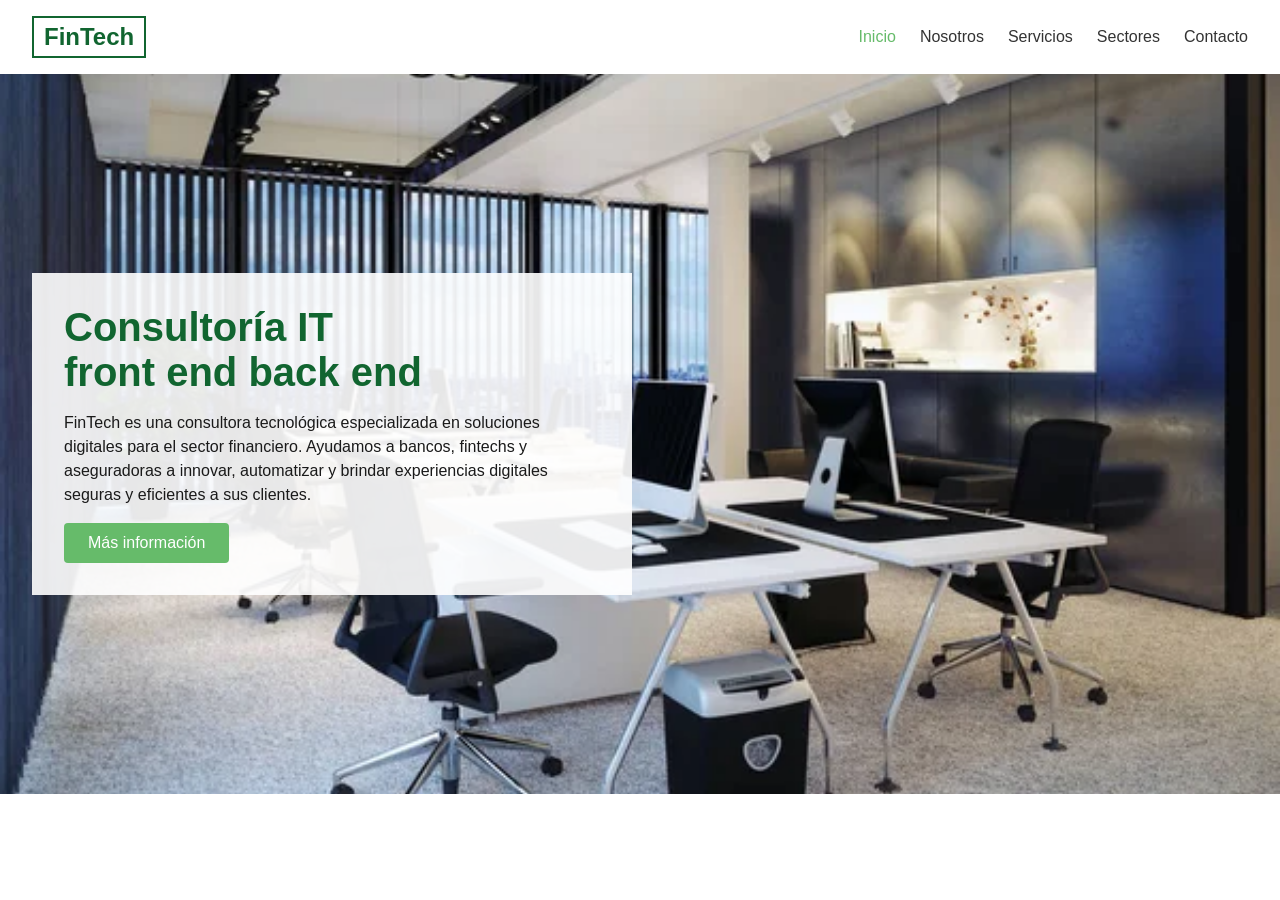
==== index.html @ d303cd87 "Subiendo Archivos" ====
<!DOCTYPE html>
<html lang="es">
<head>
  <meta charset="UTF-8">
  <meta name="viewport" content="width=device-width, initial-scale=1">
  <title>FinTech - Consultoría IT</title>
  <link rel="stylesheet" href="style.css">
</head>
<body>
  <header>
    <nav>
      <div class="logo">FinTech</div>
      <ul class="nav-links">
        <li><a href="index.html" class="active">Inicio</a></li>
        <li><a href="nosotros.html">Nosotros</a></li>
        <li><a href="servicios.html">Servicios</a></li>
        <li><a href="sectores.html">Sectores</a></li>
        <li><a href="contacto.html">Contacto</a></li>
      </ul>
    </nav>
  </header>

  <main>
    <section class="hero">
      <div class="hero-content">
        <h1>Consultoría IT<br>front end back end</h1>
        <p>FinTech es una consultora tecnológica especializada en soluciones digitales para el sector financiero.
           Ayudamos a bancos, fintechs y aseguradoras a innovar, automatizar y brindar experiencias digitales seguras y eficientes a sus clientes.</p>
        <a href="servicios.html" class="btn">Más información</a>
      </div>
    </section>
  </main>

  <script src="script.js"></script>
</body>
</html>
---- style.css ----
:root {
  --color-principal: #116530;     /* Verde institucional */
  --color-secundario: #0e8c42;    /* Verde más oscuro */
  --color-acento: #66bb6a;        /* Verde claro para botones/enlaces */
}

* {
  margin: 0;
  padding: 0;
  box-sizing: border-box;
}

body {
  font-family: 'Segoe UI', sans-serif;
  color: #1a1a1a;
}

header {
  background: white;
  padding: 1rem 2rem;
  box-shadow: 0 2px 4px rgba(0,0,0,0.1);
}

nav {
  display: flex;
  justify-content: space-between;
  align-items: center;
}

.logo {
  font-weight: bold;
  font-size: 1.5rem;
  border: 2px solid var(--color-principal);
  padding: 5px 10px;
  color: var(--color-principal);
}

.nav-links {
  list-style: none;
  display: flex;
  gap: 1.5rem;
}

.nav-links li a {
  text-decoration: none;
  color: #333;
  font-weight: 500;
  transition: color 0.3s;
}

.nav-links li a:hover,
.nav-links li a.active {
  color: var(--color-acento);
}

.hero {
  background: url('hero.jpg') center/cover no-repeat;
  height: 80vh;
  display: flex;
  align-items: center;
  justify-content: flex-start;
  padding: 2rem;
}

.hero-content {
  background-color: rgba(255,255,255,0.9);
  padding: 2rem;
  max-width: 600px;
}

.hero-content h1 {
  font-size: 2.5rem;
  color: var(--color-principal);
}

.hero-content p {
  margin: 1rem 0;
  line-height: 1.5;
}

.btn {
  display: inline-block;
  background: var(--color-acento);
  color: white;
  padding: 0.7rem 1.5rem;
  text-decoration: none;
  border-radius: 4px;
}

.btn:hover {
  background: #57a05a;
}

@media (max-width: 768px) {
  .nav-links {
    flex-direction: column;
    gap: 0.5rem;
  }

  .hero {
    height: auto;
    padding: 1rem;
  }

  .hero-content h1 {
    font-size: 2rem;
  }
}

.contenido-pagina {
  padding: 2rem;
  max-width: 1000px;
  margin: auto;
}

.contenido-pagina h1 {
  color: var(--color-principal);
  font-size: 2rem;
  margin-bottom: 1rem;
}

.contenido-pagina p {
  margin-bottom: 1rem;
  line-height: 1.6;
}

/* Cards generales */
.cards {
  display: flex;
  flex-wrap: wrap;
  gap: 1rem;
  justify-content: center;
}

.card {
  background-color: #f5f5f5;
  border-left: 4px solid var(--color-principal);
  padding: 1rem;
  width: 280px;
  box-shadow: 0 2px 4px rgba(0,0,0,0.1);
  transition: transform 0.2s;
}

.card:hover {
  transform: translateY(-5px);
}

.card h3 {
  margin-bottom: 0.5rem;
  color: var(--color-principal);
}

.card p {
  font-size: 0.95rem;
}

/* Contacto */
form {
  display: flex;
  flex-direction: column;
  gap: 1rem;
  max-width: 500px;
  margin: auto;
}

form label {
  display: flex;
  flex-direction: column;
  font-weight: 500;
}

form input,
form textarea {
  padding: 0.5rem;
  border: 1px solid #ccc;
  border-radius: 4px;
  font-family: inherit;
}

form button {
  padding: 0.7rem;
  background-color: var(--color-principal);
  color: white;
  border: none;
  cursor: pointer;
  border-radius: 4px;
}

form button:hover {
  background-color: var(--color-secundario);
}

/* Página Nosotros */
.hero-nosotros {
  background: url('hero.jpg') center/cover no-repeat;
  height: 60vh;
  width: 100%;
}

.quienes-somos-section {
  background-color: #f8f8f8;
  padding: 4rem 2rem;
}

.quienes-somos-box {
  display: flex;
  flex-wrap: wrap;
  background: white;
  box-shadow: 0 4px 12px rgba(0, 0, 0, 0.1);
  padding: 2rem;
  max-width: 1100px;
  margin: auto;
  gap: 2rem;
  align-items: center;
  border-radius: 8px;
}

.quienes-somos-texto {
  flex: 1;
  min-width: 280px;
}

.quienes-somos-texto h1 {
  color: var(--color-principal);
  margin-bottom: 1rem;
}

.quienes-somos-img {
  flex: 1;
  min-width: 280px;
}

.quienes-somos-img img {
  width: 100%;
  border-radius: 8px;
  box-shadow: 0 2px 8px rgba(0, 0, 0, 0.05);
}

/* Encabezado Servicios */
.servicios-encabezado {
  background-color: var(--color-principal);
  color: white;
  padding: 5rem 2rem 8rem 2rem; /* igual que sectores */
  text-align: center;
  display: flex;
  flex-direction: column;
  justify-content: center;
  min-height: 300px;
  position: relative;
  z-index: 1;
}

.servicios-tarjetas {
  display: flex;
  flex-wrap: wrap;
  gap: 2rem;
  justify-content: center;
  background: white;
  padding: 4rem 2rem;
  margin-top: -100px;
  z-index: 2;
  position: relative;
  max-width: 1200px;
  margin-left: auto;
  margin-right: auto;
  border-radius: 8px;
  margin-bottom: 4rem;
  box-shadow: 0 -1px 5px rgba(0, 0, 0, 0.08);
}

.servicios-tarjetas .card {
  background-color: #f9f9f9;
  width: 280px;
  padding: 1.5rem;
  box-shadow: 0 2px 10px rgba(0,0,0,0.1);
  border-left: 4px solid var(--color-principal);
  display: flex;
  flex-direction: column;
  justify-content: space-between;
}

.servicios-tarjetas .card h3 {
  color: var(--color-principal);
  margin-bottom: 1rem;
}

.servicios-tarjetas .card p {
  font-size: 0.95rem;
  line-height: 1.5;
  margin-bottom: 1rem;
}

.servicios-tarjetas .card a {
  color: var(--color-secundario);
  text-decoration: none;
  font-weight: 500;
}

.servicios-tarjetas .card a:hover {
  text-decoration: underline;
}

@media (max-width: 768px) {
  .servicios-tarjetas {
    flex-direction: column;
    align-items: center;
  }
}

/* Encabezado Sectores */
.sectores-encabezado {
  background-color: var(--color-principal);
  color: white;
  padding: 5rem 2rem 8rem 2rem;
  text-align: center;
  display: flex;
  flex-direction: column;
  justify-content: center;
  min-height: 300px;
  position: relative;
  z-index: 1;
}

/* Tarjetas Sectores */
.sectores-tarjetas {
  display: flex;
  flex-wrap: wrap;
  gap: 2rem;
  justify-content: center;
  background: white;
  padding: 4rem 2rem;
  margin-top: -80px;
  z-index: 2;
  position: relative;
  max-width: 1200px;
  margin-left: auto;
  margin-right: auto;
  border-radius: 0 0 8px 8px;
  box-shadow: 0 -1px 5px rgba(0, 0, 0, 0.08);
  margin-bottom: 4rem;
}

.sectores-tarjetas .card {
  background-color: #f9f9f9;
  width: 280px;
  padding: 1.5rem;
  box-shadow: 0 2px 10px rgba(0,0,0,0.1);
  border-left: 4px solid var(--color-principal);
  display: flex;
  flex-direction: column;
  justify-content: space-between;
}

.sectores-tarjetas .card h3 {
  color: var(--color-principal);
  margin-bottom: 1rem;
}

.sectores-tarjetas .card p {
  font-size: 0.95rem;
  line-height: 1.5;
}

.contacto-section {
  background-color: #f4fdf7; /* Fondo verde claro suave */
  padding: 4rem 2rem;
  min-height: 100vh;
}

.contacto-section h1 {
  text-align: center;
  color: var(--color-principal);
  margin-bottom: 2rem;
}

.contacto-container {
  background: white;
  padding: 2rem;
  border-radius: 8px;
  box-shadow: 0 4px 12px rgba(0, 0, 0, 0.08);
  max-width: 600px;
  margin: auto;
}

.contacto-container form {
  display: flex;
  flex-direction: column;
  gap: 1rem;
}

.contacto-container form label {
  font-weight: 500;
  color: #333;
}

.contacto-container form input,
.contacto-container form textarea {
  padding: 0.7rem;
  border: 1px solid #ccc;
  border-radius: 4px;
  font-family: inherit;
  font-size: 1rem;
}

.contacto-container form button {
  background-color: var(--color-principal);
  color: white;
  border: none;
  padding: 0.8rem;
  font-size: 1rem;
  border-radius: 4px;
  cursor: pointer;
  transition: background 0.3s;
}

.contacto-container form button:hover {
  background-color: var(--color-secundario);
}

.contacto-info {
  text-align: center;
  margin-top: 2rem;
  font-size: 0.95rem;
  color: #444;
}
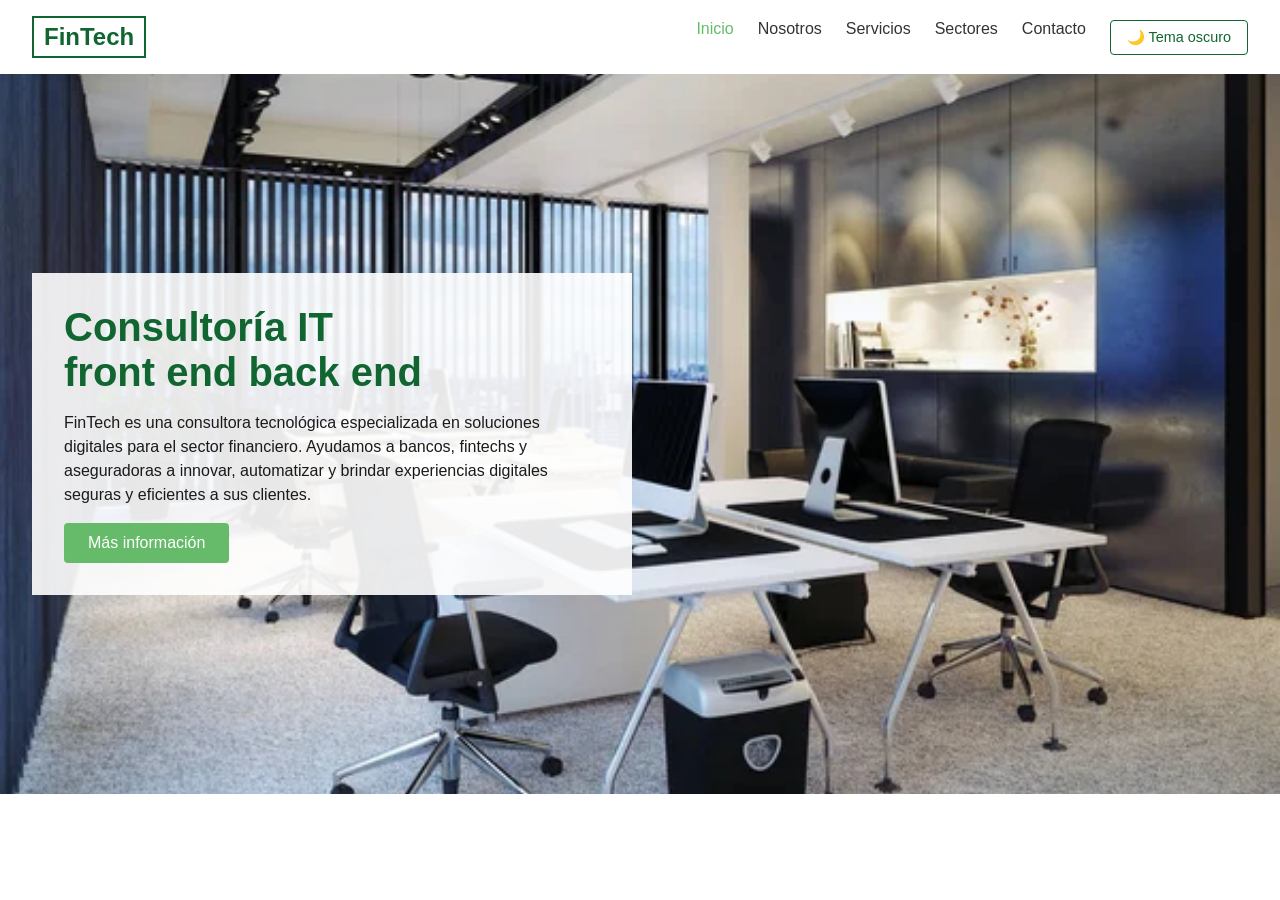
==== commit 98ba5314: "subiendo archivos" ====
--- a/index.html
+++ b/index.html
@@ -16,6 +16,7 @@
         <li><a href="servicios.html">Servicios</a></li>
         <li><a href="sectores.html">Sectores</a></li>
         <li><a href="contacto.html">Contacto</a></li>
+        <li><button id="toggle-tema">🌙 Tema oscuro</button></li>
       </ul>
     </nav>
   </header>
--- a/style.css
+++ b/style.css
@@ -1,7 +1,7 @@
 :root {
-  --color-principal: #116530;     /* Verde institucional */
-  --color-secundario: #0e8c42;    /* Verde más oscuro */
-  --color-acento: #66bb6a;        /* Verde claro para botones/enlaces */
+  --color-principal: #116530;
+  --color-secundario: #0e8c42;
+  --color-acento: #66bb6a;
 }
 
 * {
@@ -11,14 +11,16 @@
 }
 
 body {
-  font-family: 'Segoe UI', sans-serif;
+  font-family: "Segoe UI", sans-serif;
   color: #1a1a1a;
-}
-
+  background: #fff;
+}
+
+/* HEADER */
 header {
   background: white;
   padding: 1rem 2rem;
-  box-shadow: 0 2px 4px rgba(0,0,0,0.1);
+  box-shadow: 0 2px 4px rgba(0, 0, 0, 0.1);
 }
 
 nav {
@@ -53,8 +55,35 @@
   color: var(--color-acento);
 }
 
+#toggle-tema {
+  background: none;
+  border: 1px solid var(--color-principal);
+  color: var(--color-principal);
+  padding: 0.5rem 1rem;
+  border-radius: 4px;
+  cursor: pointer;
+  font-size: 0.9rem;
+  transition: all 0.3s;
+}
+
+#toggle-tema:hover {
+  background: var(--color-principal);
+  color: white;
+}
+
+body.oscuro #toggle-tema {
+  border-color: var(--color-acento);
+  color: var(--color-acento);
+}
+
+body.oscuro #toggle-tema:hover {
+  background: var(--color-acento);
+  color: #121212;
+}
+
+/* HERO */
 .hero {
-  background: url('hero.jpg') center/cover no-repeat;
+  background: url("hero.jpg") center / cover no-repeat;
   height: 80vh;
   display: flex;
   align-items: center;
@@ -63,7 +92,7 @@
 }
 
 .hero-content {
-  background-color: rgba(255,255,255,0.9);
+  background-color: rgba(255, 255, 255, 0.9);
   padding: 2rem;
   max-width: 600px;
 }
@@ -137,7 +166,7 @@
   border-left: 4px solid var(--color-principal);
   padding: 1rem;
   width: 280px;
-  box-shadow: 0 2px 4px rgba(0,0,0,0.1);
+  box-shadow: 0 2px 4px rgba(0, 0, 0, 0.1);
   transition: transform 0.2s;
 }
 
@@ -192,7 +221,7 @@
 
 /* Página Nosotros */
 .hero-nosotros {
-  background: url('hero.jpg') center/cover no-repeat;
+  background: url("hero.jpg") center / cover no-repeat;
   height: 60vh;
   width: 100%;
 }
@@ -215,6 +244,10 @@
   border-radius: 8px;
 }
 
+body.oscuro .quienes-somos-section {
+  background-color: #3a3a3a;
+}
+
 .quienes-somos-texto {
   flex: 1;
   min-width: 280px;
@@ -236,11 +269,12 @@
   box-shadow: 0 2px 8px rgba(0, 0, 0, 0.05);
 }
 
-/* Encabezado Servicios */
-.servicios-encabezado {
+/* Servicios y Sectores */
+.servicios-encabezado,
+.sectores-encabezado {
   background-color: var(--color-principal);
   color: white;
-  padding: 5rem 2rem 8rem 2rem; /* igual que sectores */
+  padding: 5rem 2rem 8rem 2rem;
   text-align: center;
   display: flex;
   flex-direction: column;
@@ -250,7 +284,8 @@
   z-index: 1;
 }
 
-.servicios-tarjetas {
+.servicios-tarjetas,
+.sectores-tarjetas {
   display: flex;
   flex-wrap: wrap;
   gap: 2rem;
@@ -268,26 +303,28 @@
   box-shadow: 0 -1px 5px rgba(0, 0, 0, 0.08);
 }
 
-.servicios-tarjetas .card {
+.servicios-tarjetas .card,
+.sectores-tarjetas .card {
   background-color: #f9f9f9;
   width: 280px;
   padding: 1.5rem;
-  box-shadow: 0 2px 10px rgba(0,0,0,0.1);
+  box-shadow: 0 2px 10px rgba(0, 0, 0, 0.1);
   border-left: 4px solid var(--color-principal);
   display: flex;
   flex-direction: column;
   justify-content: space-between;
 }
 
-.servicios-tarjetas .card h3 {
+.servicios-tarjetas .card h3,
+.sectores-tarjetas .card h3 {
   color: var(--color-principal);
   margin-bottom: 1rem;
 }
 
-.servicios-tarjetas .card p {
+.servicios-tarjetas .card p,
+.sectores-tarjetas .card p {
   font-size: 0.95rem;
   line-height: 1.5;
-  margin-bottom: 1rem;
 }
 
 .servicios-tarjetas .card a {
@@ -300,69 +337,9 @@
   text-decoration: underline;
 }
 
-@media (max-width: 768px) {
-  .servicios-tarjetas {
-    flex-direction: column;
-    align-items: center;
-  }
-}
-
-/* Encabezado Sectores */
-.sectores-encabezado {
-  background-color: var(--color-principal);
-  color: white;
-  padding: 5rem 2rem 8rem 2rem;
-  text-align: center;
-  display: flex;
-  flex-direction: column;
-  justify-content: center;
-  min-height: 300px;
-  position: relative;
-  z-index: 1;
-}
-
-/* Tarjetas Sectores */
-.sectores-tarjetas {
-  display: flex;
-  flex-wrap: wrap;
-  gap: 2rem;
-  justify-content: center;
-  background: white;
-  padding: 4rem 2rem;
-  margin-top: -80px;
-  z-index: 2;
-  position: relative;
-  max-width: 1200px;
-  margin-left: auto;
-  margin-right: auto;
-  border-radius: 0 0 8px 8px;
-  box-shadow: 0 -1px 5px rgba(0, 0, 0, 0.08);
-  margin-bottom: 4rem;
-}
-
-.sectores-tarjetas .card {
-  background-color: #f9f9f9;
-  width: 280px;
-  padding: 1.5rem;
-  box-shadow: 0 2px 10px rgba(0,0,0,0.1);
-  border-left: 4px solid var(--color-principal);
-  display: flex;
-  flex-direction: column;
-  justify-content: space-between;
-}
-
-.sectores-tarjetas .card h3 {
-  color: var(--color-principal);
-  margin-bottom: 1rem;
-}
-
-.sectores-tarjetas .card p {
-  font-size: 0.95rem;
-  line-height: 1.5;
-}
-
+/* Contacto */
 .contacto-section {
-  background-color: #f4fdf7; /* Fondo verde claro suave */
+  background-color: #f4fdf7;
   padding: 4rem 2rem;
   min-height: 100vh;
 }
@@ -393,6 +370,10 @@
   color: #333;
 }
 
+body.oscuro .contacto-container form label {
+  color: #fff;
+}
+
 .contacto-container form input,
 .contacto-container form textarea {
   padding: 0.7rem;
@@ -422,4 +403,91 @@
   margin-top: 2rem;
   font-size: 0.95rem;
   color: #444;
-}+}
+
+/* 🌙 TEMA OSCURO */
+body.oscuro {
+  background-color: #121212;
+  color: #f5f5f5;
+}
+
+body.oscuro header {
+  background-color: #1e1e1e;
+}
+
+body.oscuro .logo {
+  border-color: var(--color-acento);
+  color: var(--color-acento);
+}
+
+body.oscuro .nav-links li a {
+  color: #ddd;
+}
+
+body.oscuro .nav-links li a:hover,
+body.oscuro .nav-links li a.active {
+  color: var(--color-acento);
+}
+
+body.oscuro .hero-content {
+  background-color: rgba(0, 0, 0, 0.7);
+  color: #fff;
+}
+
+body.oscuro .btn {
+  background-color: var(--color-acento);
+}
+
+body.oscuro .btn:hover {
+  background-color: #57a05a;
+}
+
+body.oscuro .card {
+  background-color: #222;
+  color: #f5f5f5;
+}
+
+body.oscuro .card h3 {
+  color: var(--color-acento);
+}
+
+body.oscuro .contacto-section {
+  background-color: #2b2b2b;
+}
+
+body.oscuro .contacto-container {
+  background-color: #2c2c2c;
+  color: #f5f5f5;
+}
+
+body.oscuro .contacto-container form input,
+body.oscuro .contacto-container form textarea {
+  background-color: #3a3a3a;
+  color: #fff;
+  border: 1px solid #555;
+}
+
+body.oscuro .contacto-container form button {
+  background-color: var(--color-secundario);
+  color: #fff;
+}
+
+body.oscuro .contacto-container form button:hover {
+  background-color: var(--color-acento);
+}
+
+body.oscuro .contacto-info {
+  color: #ccc;
+}
+
+body.oscuro .contacto-container,
+body.oscuro .quienes-somos-box,
+body.oscuro .servicios-tarjetas,
+body.oscuro .sectores-tarjetas {
+  background-color: #1e1e1e;
+  color: #f5f5f5;
+}
+
+body.oscuro .quienes-somos-section {
+  background-color: #3a3a3a;
+}
